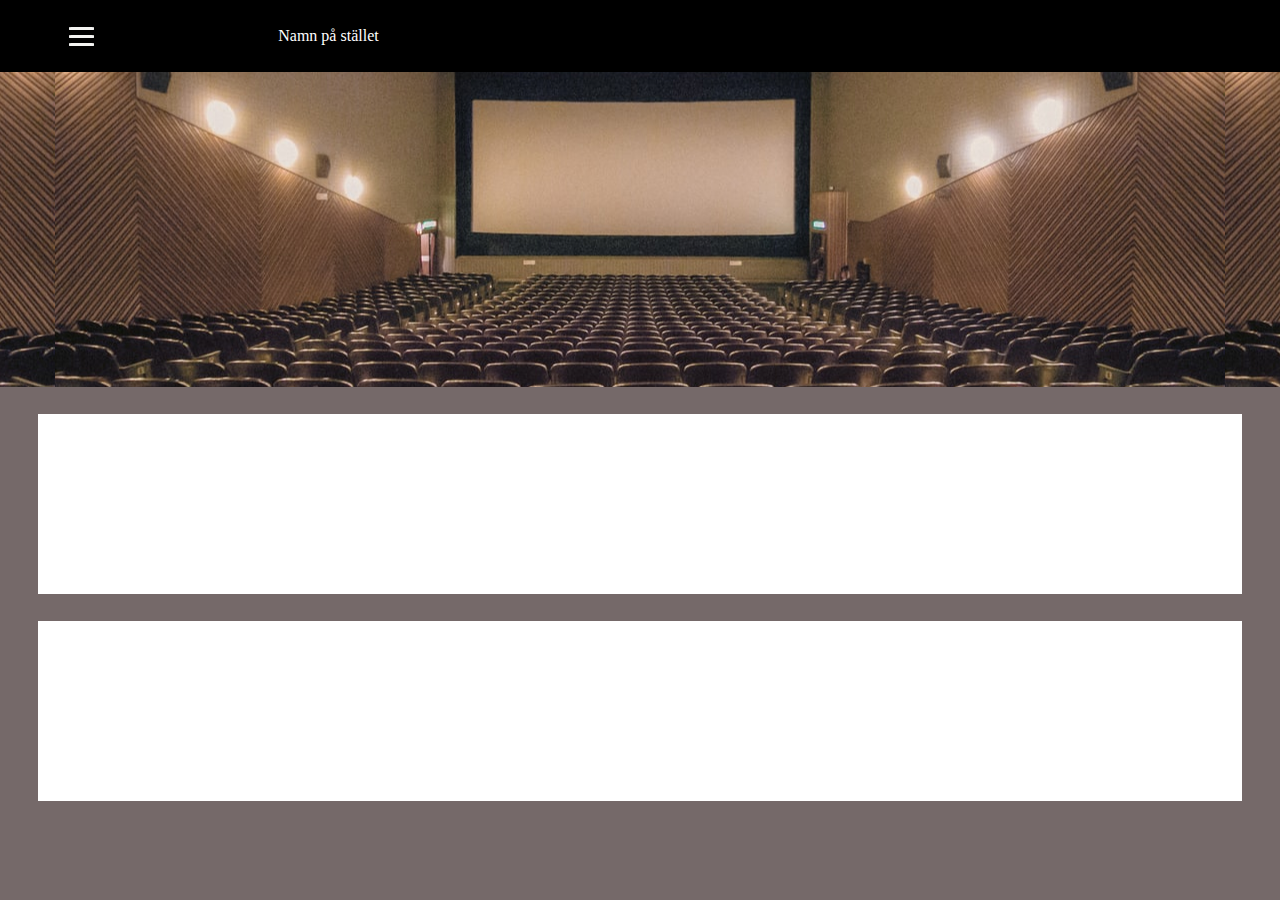
==== index.html @ 16c69ca3 "hamburger" ====
<!DOCTYPE html>
<html lang="en">
<head>
    <meta charset="UTF-8">
    <meta http-equiv="X-UA-Compatible" content="IE=edge">
    <meta name="viewport" content="width=device-width, initial-scale=1.0">
    <title>Namn</title>
    <link rel="stylesheet" href="css/style.css">
</head>
<body>
    <div id="Grid_wrapper">
        <nav>
            <div class="hamburger">
                <div id="line1"></div>
                <div id="line2"></div>
                <div id="line3"></div>
            </div>
            <p>Namn på stället</p>

            <ul class="nav-link">
                <li><a href="#">Hem</a></li>
                <li><a href="#">Bilder</a></li>
                <li><a href="#">Kontakt</a></li>
                <li><a href="#">Övrigt</a></li>
            </ul>
        </nav>
        <div id="background_img"></div>
        <article id="article1"></article>
        <article id="article2"></article>
        <footer></footer>
    </div>

    <script src="js/script.js"></script>
</body>
</html>
---- css/style.css ----
*{
    box-sizing: border-box;
    width:100%;
    margin: 0;
    padding: 0;
}


body{
    background-color: rgba(117, 105, 105, 1);
}
nav{
    height: 8vh;
    background-color: black;
    display:flex;
    justify-content: flex-start;
    align-items: center;
}

nav p{
    color:white;
}

.hamburger{
    margin-right: 3.125rem;
    cursor: pointer;
    margin: 5vw;
    width:15vw;
}
.hamburger div{
    width: 25px;
    height: 3px;
    background-color: rgb(244, 244, 242);
    margin:5px;
    border-radius: 10%;
}

.nav-link{
    display:flex;
    flex-direction: column;
    justify-content: space-around;
    height: 92vh;
    width:100vw;
    background:black;
    position: absolute;
    top: -92vh;
}

.nav-active{
    transform:translateY(100vh)
}

.nav-link{
    list-style: none;
    text-align:center;

}

.nav-link a{
    text-decoration: none;
    letter-spacing: 0.1875rem;
    color: rgb(244, 244, 242);
    font-size: 1.5rem;
}

#background_img{
    height: 35vh;
    width: 100vW;

    background-image: url("/img/background.jpg");
    background-position: center;
}
#article1{
    height: 20vh;
    width: 94vw;   
    background-color: white;
    margin-top: 3vh;
    margin-left: 3vw;
    margin-right: 3vw;
}

#article2{
    height: 20vh;
    width: 94vw;   
    background-color: white;
    margin-top: 3vh;
    margin-left: 3vw;
    margin-right: 3vw;
}
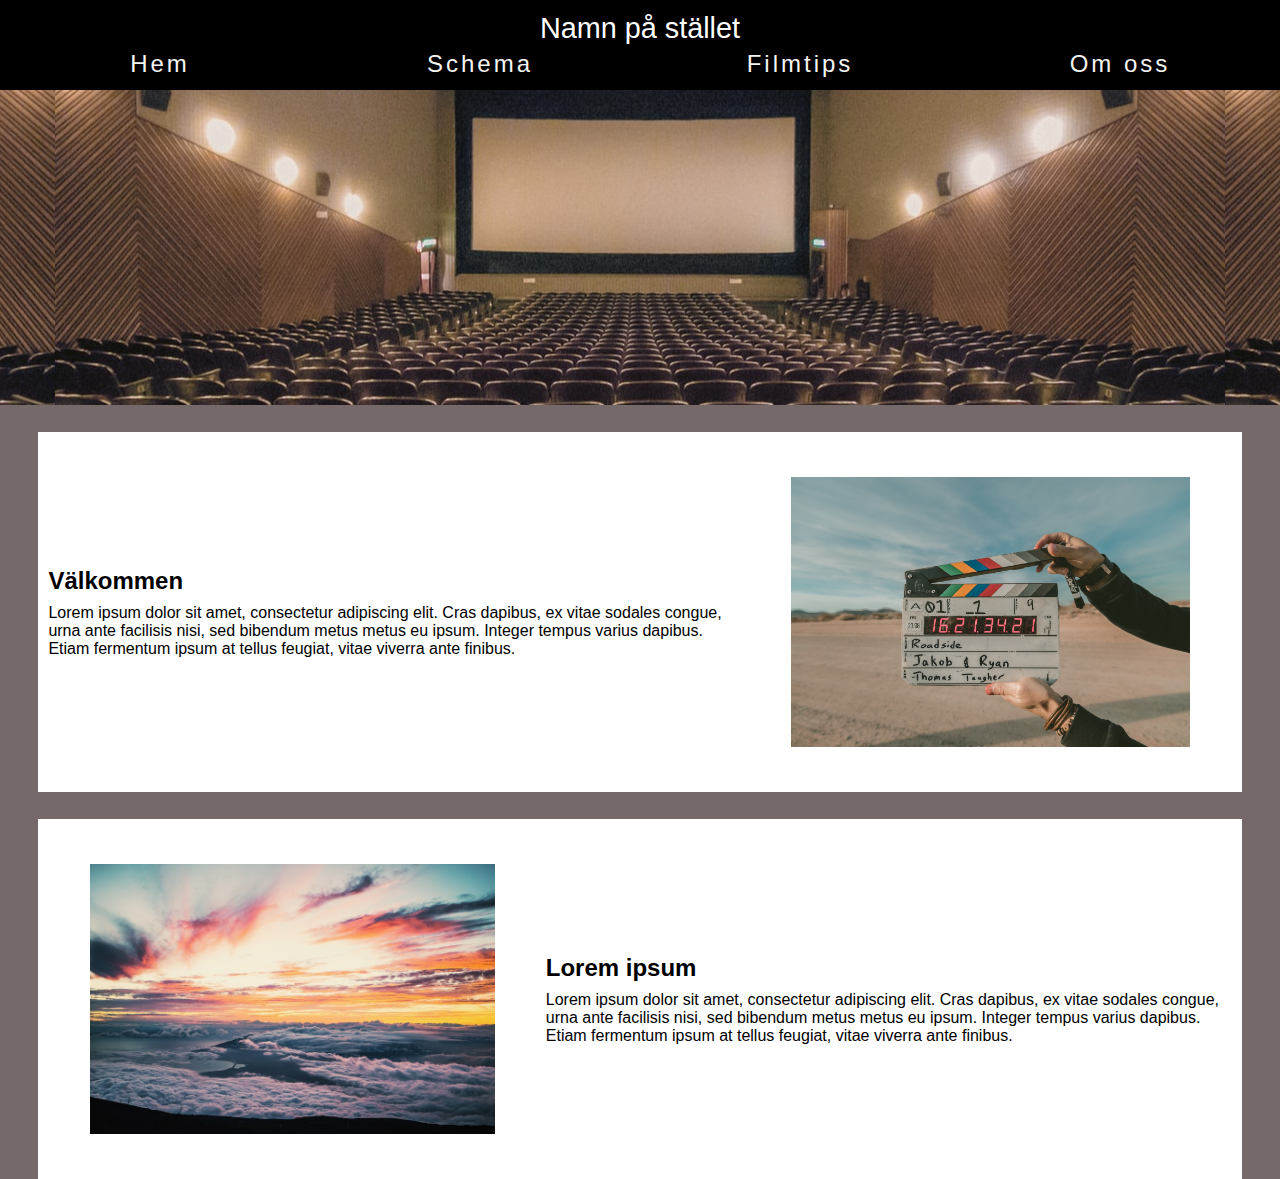
==== commit ae2bbe8f: "index klar" ====
--- a/index.html
+++ b/index.html
@@ -15,18 +15,30 @@
                 <div id="line2"></div>
                 <div id="line3"></div>
             </div>
-            <p>Namn på stället</p>
+            <h1>Namn på stället</h1>
 
             <ul class="nav-link">
                 <li><a href="#">Hem</a></li>
-                <li><a href="#">Bilder</a></li>
-                <li><a href="#">Kontakt</a></li>
-                <li><a href="#">Övrigt</a></li>
+                <li><a href="#">Schema</a></li>
+                <li><a href="#">Filmtips</a></li>
+                <li><a href="#">Om oss</a></li>
             </ul>
         </nav>
         <div id="background_img"></div>
-        <article id="article1"></article>
-        <article id="article2"></article>
+        <section id="section1">
+            <article id="article1">
+                <h2>Välkommen</h1>
+                <p>Lorem ipsum dolor sit amet, consectetur adipiscing elit. Cras dapibus, ex vitae sodales congue, urna ante facilisis nisi, sed bibendum metus metus eu ipsum. Integer tempus varius dapibus. Etiam fermentum ipsum at tellus feugiat, vitae viverra ante finibus.</p>
+            </article>
+            <img src="img/article1_img.jpg" alt="sak som är" id="article1_img">
+        </section>
+        <section id="section2">
+            <img src="img/article2_img.jpg" alt="sak som är" id="article2_img">
+            <article id="article2">
+                <h2>Lorem ipsum</h1>
+                <p>Lorem ipsum dolor sit amet, consectetur adipiscing elit. Cras dapibus, ex vitae sodales congue, urna ante facilisis nisi, sed bibendum metus metus eu ipsum. Integer tempus varius dapibus. Etiam fermentum ipsum at tellus feugiat, vitae viverra ante finibus.</p>
+            </article>
+        </section>
         <footer></footer>
     </div>
 
--- a/css/style.css
+++ b/css/style.css
@@ -3,8 +3,11 @@
     width:100%;
     margin: 0;
     padding: 0;
+
+    font-family: 'Roboto', sans-serif;
 }
 
+@import url('https://fonts.googleapis.com/css2?family=Roboto&display=swap');
 
 body{
     background-color: rgba(117, 105, 105, 1);
@@ -17,8 +20,9 @@
     align-items: center;
 }
 
-nav p{
+nav h1{
     color:white;
+    position: relative;
 }
 
 .hamburger{
@@ -40,21 +44,19 @@
     flex-direction: column;
     justify-content: space-around;
     height: 92vh;
-    width:100vw;
     background:black;
     position: absolute;
     top: -92vh;
+
+    list-style: none;
+    text-align:center;
 }
 
 .nav-active{
-    transform:translateY(100vh)
+    transform:translateY(100vh);
 }
 
-.nav-link{
-    list-style: none;
-    text-align:center;
 
-}
 
 .nav-link a{
     text-decoration: none;
@@ -65,28 +67,94 @@
 
 #background_img{
     height: 35vh;
-    width: 100vW;
-
     background-image: url("/img/background.jpg");
     background-position: center;
 }
-#article1{
-    height: 20vh;
+#section1{
+    height: 40vh;
     width: 94vw;   
     background-color: white;
     margin-top: 3vh;
     margin-left: 3vw;
     margin-right: 3vw;
+
+    display: flex;
+    align-items: center;
+}
+#article1{
+    margin:10px;
+}
+#article1 p{
+    margin-top:1vh;
+}
+#article1_img{
+    height: 16vh;
+    width:40vw;
+    margin:4vw;
 }
 
-#article2{
-    height: 20vh;
+
+#section2{
+    height: 40vh;
     width: 94vw;   
     background-color: white;
     margin-top: 3vh;
     margin-left: 3vw;
     margin-right: 3vw;
+
+    display: flex;
+    align-items: center;
+}
+
+#article2 p{
+    margin-top:1vh;
+}
+
+#article2_img{
+    height: 16vh;
+    width:40vw;
+    margin:4vw;
 }
 
 
+@media screen and (min-width: 800px){
+    nav{
+        height: 10vh;
+        justify-content: center;
+        align-content: flex-start;
+    }
 
+    nav h1{
+        color:white;
+        text-align: center;
+        font-weight: normal;
+        font-size: 1.8rem;
+
+        top:-1.8vh;
+    }
+    .nav-link{
+        flex-direction: row;
+        height: 20px;
+        top:5.5vh;
+        left:0px;
+        background-color: transparent;
+    }
+
+    .hamburger{
+        display:none;
+    }
+    
+
+    #article1_img{
+        height: 30vh;
+        width:40vw;
+        margin:4vw;
+    }
+
+
+    #article2_img{
+        height: 30vh;
+        width:40vw;
+        margin:4vw;
+    }
+}
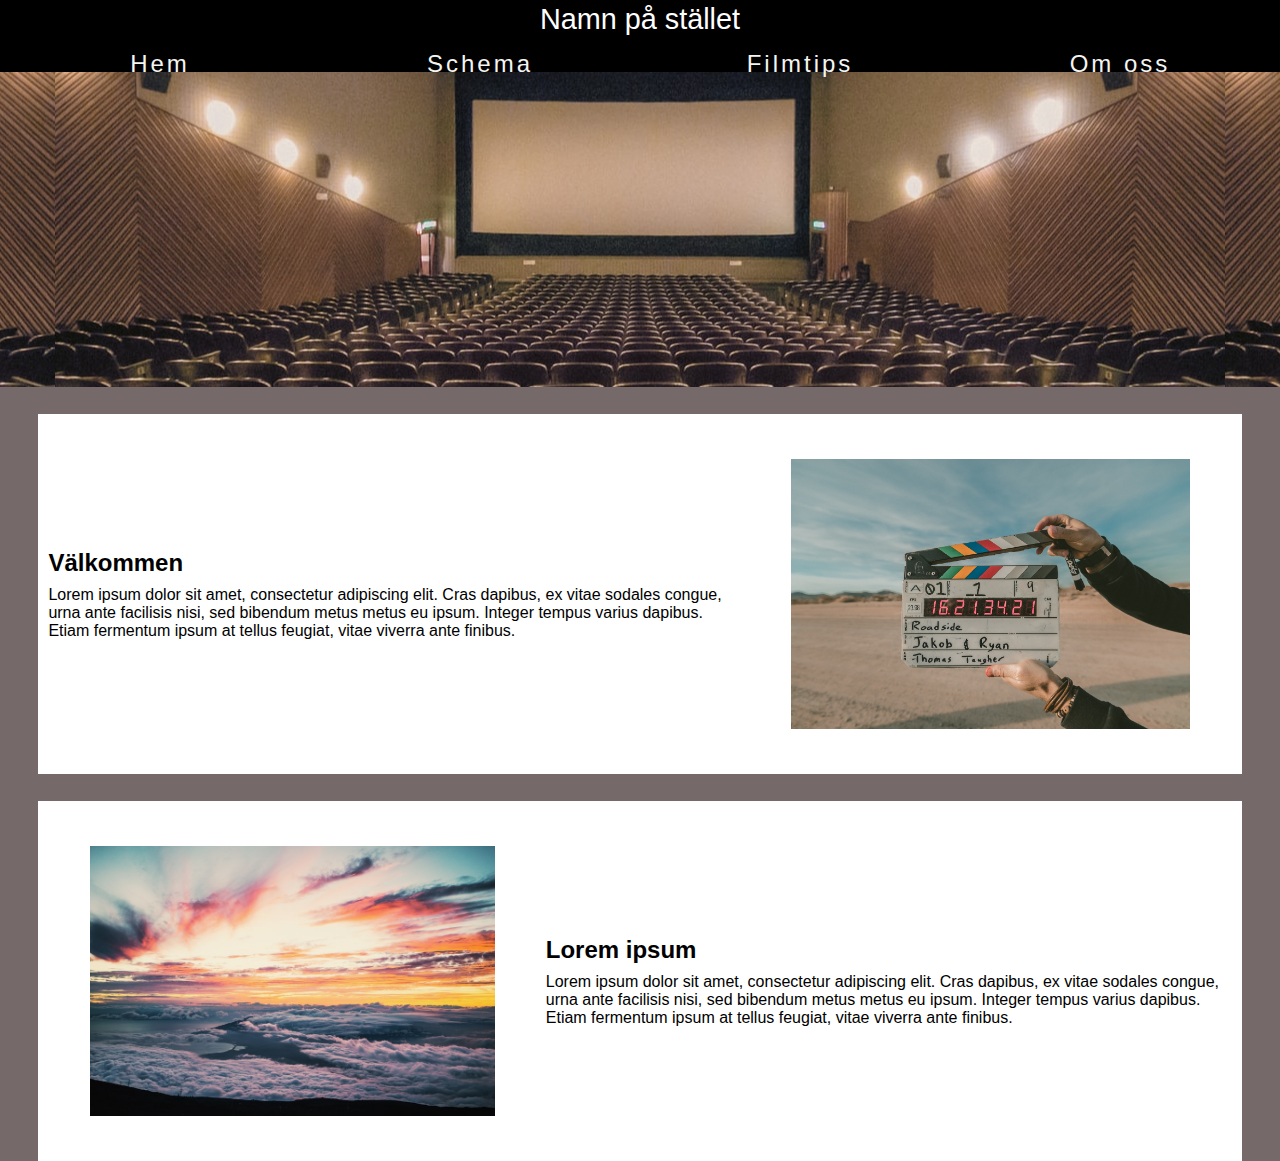
==== commit e93dbaa6: "Hamburger" ====
--- a/index.html
+++ b/index.html
@@ -9,7 +9,7 @@
 </head>
 <body>
     <div id="Grid_wrapper">
-        <nav>
+        <nav class="nav">
             <div class="hamburger">
                 <div id="line1"></div>
                 <div id="line2"></div>
--- a/css/style.css
+++ b/css/style.css
@@ -12,7 +12,7 @@
 body{
     background-color: rgba(117, 105, 105, 1);
 }
-nav{
+.nav{
     height: 8vh;
     background-color: black;
     display:flex;
@@ -20,11 +20,13 @@
     align-items: center;
 }
 
-nav h1{
+.nav h1{
     color:white;
     position: relative;
 }
-
+.nav-active{
+    position: fixed;
+}
 .hamburger{
     margin-right: 3.125rem;
     cursor: pointer;
@@ -52,8 +54,9 @@
     text-align:center;
 }
 
-.nav-active{
+.nav-link-active{
     transform:translateY(100vh);
+    position: fixed;
 }
 
 
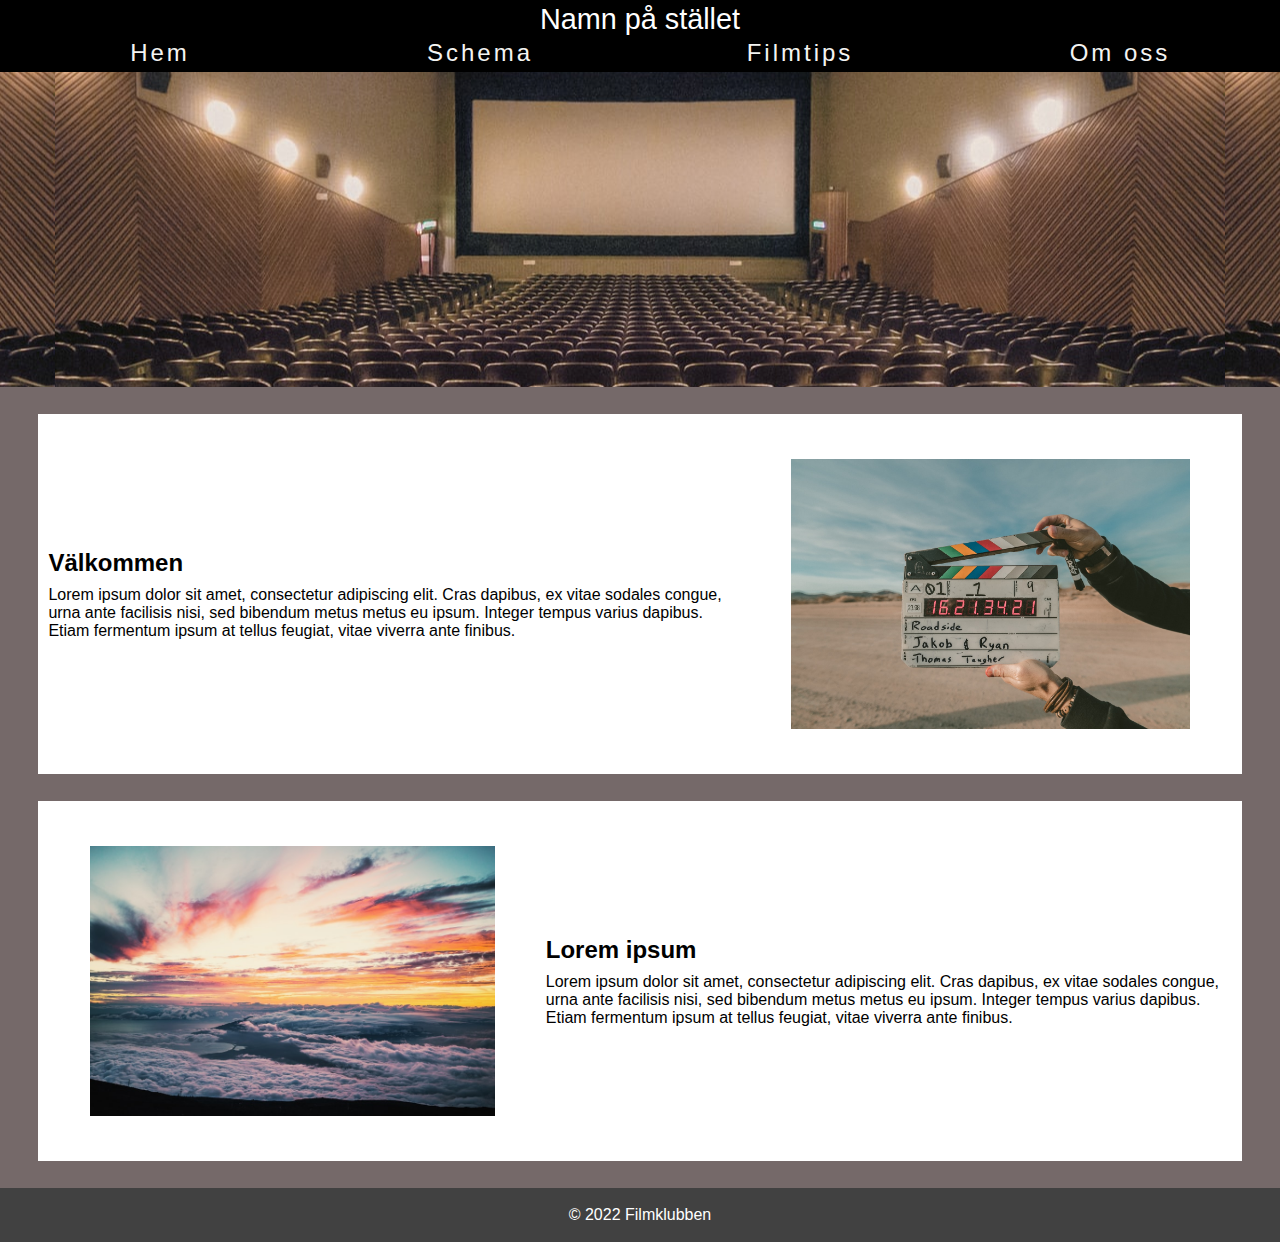
==== commit 2e497b0e: "Schema" ====
--- a/index.html
+++ b/index.html
@@ -18,8 +18,8 @@
             <h1>Namn på stället</h1>
 
             <ul class="nav-link">
-                <li><a href="#">Hem</a></li>
-                <li><a href="#">Schema</a></li>
+                <li><a href="index.html">Hem</a></li>
+                <li><a href="schema.html">Schema</a></li>
                 <li><a href="#">Filmtips</a></li>
                 <li><a href="#">Om oss</a></li>
             </ul>
@@ -39,7 +39,9 @@
                 <p>Lorem ipsum dolor sit amet, consectetur adipiscing elit. Cras dapibus, ex vitae sodales congue, urna ante facilisis nisi, sed bibendum metus metus eu ipsum. Integer tempus varius dapibus. Etiam fermentum ipsum at tellus feugiat, vitae viverra ante finibus.</p>
             </article>
         </section>
-        <footer></footer>
+        <footer>
+            <a>© 2022 Filmklubben</a>
+        </footer>
     </div>
 
     <script src="js/script.js"></script>
--- a/css/style.css
+++ b/css/style.css
@@ -102,9 +102,10 @@
     width: 94vw;   
     background-color: white;
     margin-top: 3vh;
+    margin-bottom: 3vh;
     margin-left: 3vw;
     margin-right: 3vw;
-
+    
     display: flex;
     align-items: center;
 }
@@ -119,10 +120,21 @@
     margin:4vw;
 }
 
+footer{
+    height: 6vh;
+    background-color: rgb(65, 65, 65);
+    display: flex;
+    justify-content: center;
+    align-items: center;
+}
+footer a{
+    color:white;
+    text-align: center;
+}
 
 @media screen and (min-width: 800px){
     nav{
-        height: 10vh;
+        height: 12vh;
         justify-content: center;
         align-content: flex-start;
     }
@@ -138,7 +150,7 @@
     .nav-link{
         flex-direction: row;
         height: 20px;
-        top:5.5vh;
+        top:4.3vh;
         left:0px;
         background-color: transparent;
     }
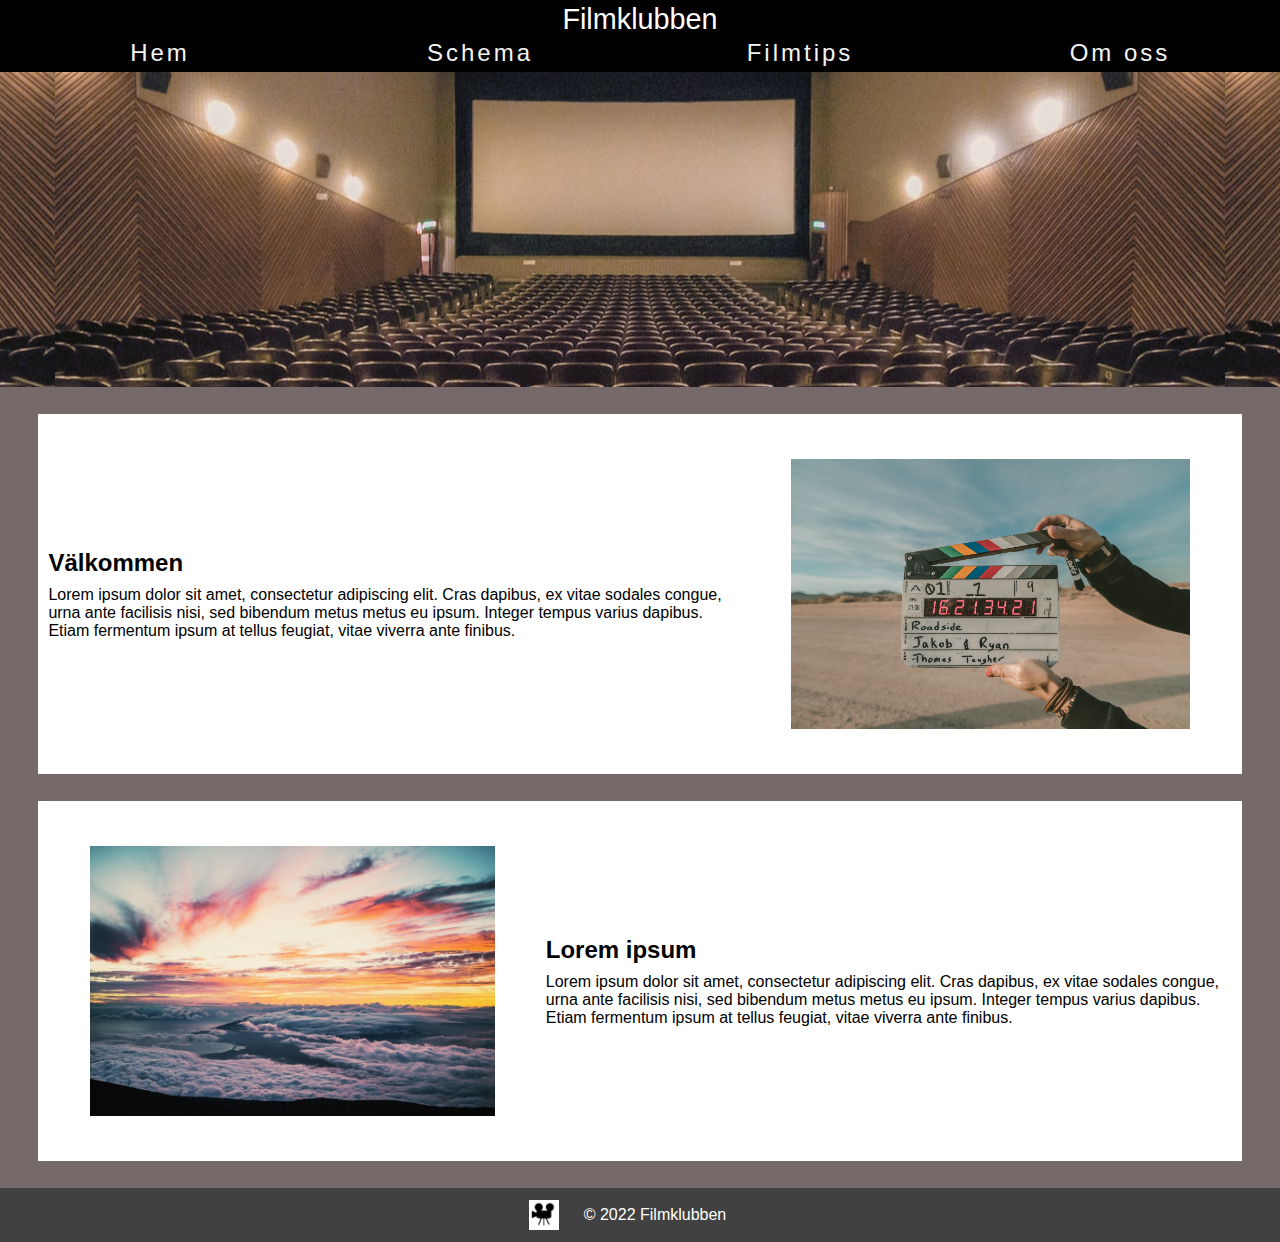
==== commit bf744fa9: "fixa allt" ====
--- a/index.html
+++ b/index.html
@@ -4,24 +4,23 @@
     <meta charset="UTF-8">
     <meta http-equiv="X-UA-Compatible" content="IE=edge">
     <meta name="viewport" content="width=device-width, initial-scale=1.0">
-    <title>Namn</title>
+    <title>Filmklubben</title>
     <link rel="stylesheet" href="css/style.css">
 </head>
 <body>
-    <div id="Grid_wrapper">
         <nav class="nav">
             <div class="hamburger">
                 <div id="line1"></div>
                 <div id="line2"></div>
                 <div id="line3"></div>
             </div>
-            <h1>Namn på stället</h1>
+            <h1>Filmklubben</h1>
 
             <ul class="nav-link">
                 <li><a href="index.html">Hem</a></li>
                 <li><a href="schema.html">Schema</a></li>
-                <li><a href="#">Filmtips</a></li>
-                <li><a href="#">Om oss</a></li>
+                <li><a href="Filmtips.html">Filmtips</a></li>
+                <li><a href="omoss.html">Om oss</a></li>
             </ul>
         </nav>
         <div id="background_img"></div>
@@ -30,16 +29,17 @@
                 <h2>Välkommen</h1>
                 <p>Lorem ipsum dolor sit amet, consectetur adipiscing elit. Cras dapibus, ex vitae sodales congue, urna ante facilisis nisi, sed bibendum metus metus eu ipsum. Integer tempus varius dapibus. Etiam fermentum ipsum at tellus feugiat, vitae viverra ante finibus.</p>
             </article>
-            <img src="img/article1_img.jpg" alt="sak som är" id="article1_img">
+            <img src="img/article1_img.jpg" alt="Någon som håller i en clapper board" id="article1_img">
         </section>
         <section id="section2">
-            <img src="img/article2_img.jpg" alt="sak som är" id="article2_img">
+            <img src="img/article2_img.jpg" alt="Bild på rödaktig solnedgång och moln taget uppifrån ett berg" id="article2_img">
             <article id="article2">
                 <h2>Lorem ipsum</h1>
                 <p>Lorem ipsum dolor sit amet, consectetur adipiscing elit. Cras dapibus, ex vitae sodales congue, urna ante facilisis nisi, sed bibendum metus metus eu ipsum. Integer tempus varius dapibus. Etiam fermentum ipsum at tellus feugiat, vitae viverra ante finibus.</p>
             </article>
         </section>
         <footer>
+            <div id="icon"></div>
             <a>© 2022 Filmklubben</a>
         </footer>
     </div>
--- a/css/style.css
+++ b/css/style.css
@@ -9,6 +9,13 @@
 
 @import url('https://fonts.googleapis.com/css2?family=Roboto&display=swap');
 
+
+#icon{
+    width: 30px;
+    height: 30px;
+    background-image: url("../img/kamera.png");
+    background-size: cover;
+}
 body{
     background-color: rgba(117, 105, 105, 1);
 }
@@ -16,7 +23,6 @@
     height: 8vh;
     background-color: black;
     display:flex;
-    justify-content: flex-start;
     align-items: center;
 }
 
@@ -70,8 +76,14 @@
 
 #background_img{
     height: 35vh;
-    background-image: url("/img/background.jpg");
+    background-image: url("../img/background.jpg");
     background-position: center;
+}
+#background_img2{
+    height: 35vh;
+    background-image: url("../img/background2.jpg");
+    background-position: center;
+    background-size:cover ;
 }
 #section1{
     height: 40vh;
@@ -126,13 +138,196 @@
     display: flex;
     justify-content: center;
     align-items: center;
+
 }
 footer a{
     color:white;
     text-align: center;
+    width: 15vw;
+}
+
+#programText{
+    font-size: 2.5rem;
+    text-align: center;
+    color:white;
+    /*margin-top: 1vh;  fuckar nav vid click fixar sedan*/ 
+}
+
+
+
+
+
+#section1Schema{
+    height: 20vh;
+    width: 94vw;   
+    background-image:url("../img/Schema_article1_img.png") ;
+    background-size:cover;
+    margin-top: 3vh;
+    margin-left: 3vw;
+    margin-right: 3vw;
+    color:white;
+
+    display: flex;
+}
+
+#Schemaarticle1{
+    margin-top: 1vh;
+    margin-left: 2vw;
+    width:56vw;
+}
+#Schemaarticle1 p{
+    font-size: 0.55rem;
+    margin:0.2vh;
+}
+.blackBackground{
+    height: 14vh;
+    width: 60vw;
+    background-color: RGBA(0, 0, 0, 0.5);
+
+    margin-left: 8vw;
+    margin-top: 3vh;
+    
+    display:flex;
+    flex-direction: column;
+}
+
+
+
+
+#Schemaarticle2{
+    margin-top: 1vh;
+    margin-left: 2vw;
+    width:56vw;
+}
+
+#Schemaarticle2 p{
+    font-size: 0.55rem;
+    margin:0.2vh;
+}
+
+
+#section2Schema{
+    height: 20vh;
+    width: 94vw;   
+    background-image:url("../img/Schema_article2_img.png") ;
+    background-size:cover;
+    margin-top: 3vh;
+    margin-left: 3vw;
+    margin-right: 3vw;
+    margin-bottom: 35.2vh;
+
+
+    color:white;
+    display: flex;
+}
+
+#filmtipsH2{
+    text-align: center;
+    color:white;
+    font-size: 2.5rem;
+}
+#filmtipsH3{
+    text-align: center;
+    color:white;
+    font-size: 2rem;
+}
+
+#genrer{
+    display: flex;
+    flex-direction: column;
+    align-items: center;
+    margin-bottom: 5vh;
+
+
+}
+
+#action{
+    background-color: white;
+    width: 300px;
+    height: 30vh;
+
+    margin-top: 6vh;
+
+    display: flex;
+    flex-direction: column;
+    align-items: center;
+    justify-content: space-evenly;
+}
+#action_img{
+    width: 240px;
+    height: 20vh;
+}
+
+#action h4{
+    text-align: center;
+}
+
+#komedi{
+    background-color: white;
+    width: 300px;
+    height: 30vh;
+
+    margin-top: 6vh;
+
+    display: flex;
+    flex-direction: column;
+    align-items: center;
+    justify-content: space-evenly;
+}
+
+#komedi_img{
+    width: 240px;
+    height: 20vh;
+}
+
+#komedi h4{
+    text-align: center;
+}
+
+#omoss{
+    text-align: center;
+    color: white;
+    font-size: 2.2rem;
+    margin-top: 2vh;
+}
+
+#hitta{
+    text-align: center;
+    color: white;
+    font-size: 2.2rem;
+}
+
+#articleOmoss{
+    height: 20vh;
+    width: 90vw;   
+    background-color: white;
+    padding-top: 3vh;
+    padding-left: 6vw;
+    padding-right: 6vw;
+    margin-left: 3vw;
+    margin-right: 3vw;
+    margin-top: 2vh;
+    margin-bottom: 2vh;
+    
+}
+
+#articleOmoss p{
+    font-size: 0.9rem;
+
+}
+#karta{
+    margin-top: 2vh;
+    width: 70vw;
+    height: 70vh;
+
+    display: block;
+    margin-left: auto;
+    margin-right: auto;
+    margin-bottom: 10vh;
 }
 
 @media screen and (min-width: 800px){
+    
     nav{
         height: 12vh;
         justify-content: center;
@@ -158,7 +353,6 @@
     .hamburger{
         display:none;
     }
-    
 
     #article1_img{
         height: 30vh;
@@ -172,4 +366,69 @@
         width:40vw;
         margin:4vw;
     }
-}
+
+    #section1Schema{
+        width: 40vw;
+        height: 35vh;
+        display: inline-block;
+
+        margin-top: 4vh;
+        margin-left: 8vw;
+        margin-right: 0vw;
+    }
+    #section2Schema{
+        width:40vw;
+        height: 35vh;
+        display: inline-block;
+
+        margin-top: 4vh;
+        margin-left: 4vw;
+        margin-right: 0vw;
+        margin-bottom: 42.3vh;
+
+    }
+
+    .blackBackground{
+        width: 35vw;
+        height: 25vh;
+        
+        margin-left:2vw;
+        margin-top: 5vh;
+    }
+    #Schemaarticle1{
+        width:25vw;
+    }
+    #Schemaarticle1 p{
+        font-size: 0.9rem;
+    }
+
+    #Schemaarticle2{
+        width:25vw;
+    }
+    #Schemaarticle2 p{
+        font-size: 0.9rem;
+    }
+
+    #genrer{
+        flex-direction: row;
+        justify-content: space-evenly;
+
+        margin-bottom: 41.6vh;
+    }
+
+    #articleOmoss{
+        width: 70vw;
+
+        margin-left: auto;
+        margin-right: auto;
+    }
+    #articleOmoss p{
+        font-size: 1rem;
+    
+    }
+
+    #karta{
+        width: 40vw;
+        height: 50vh;
+    }
+}
